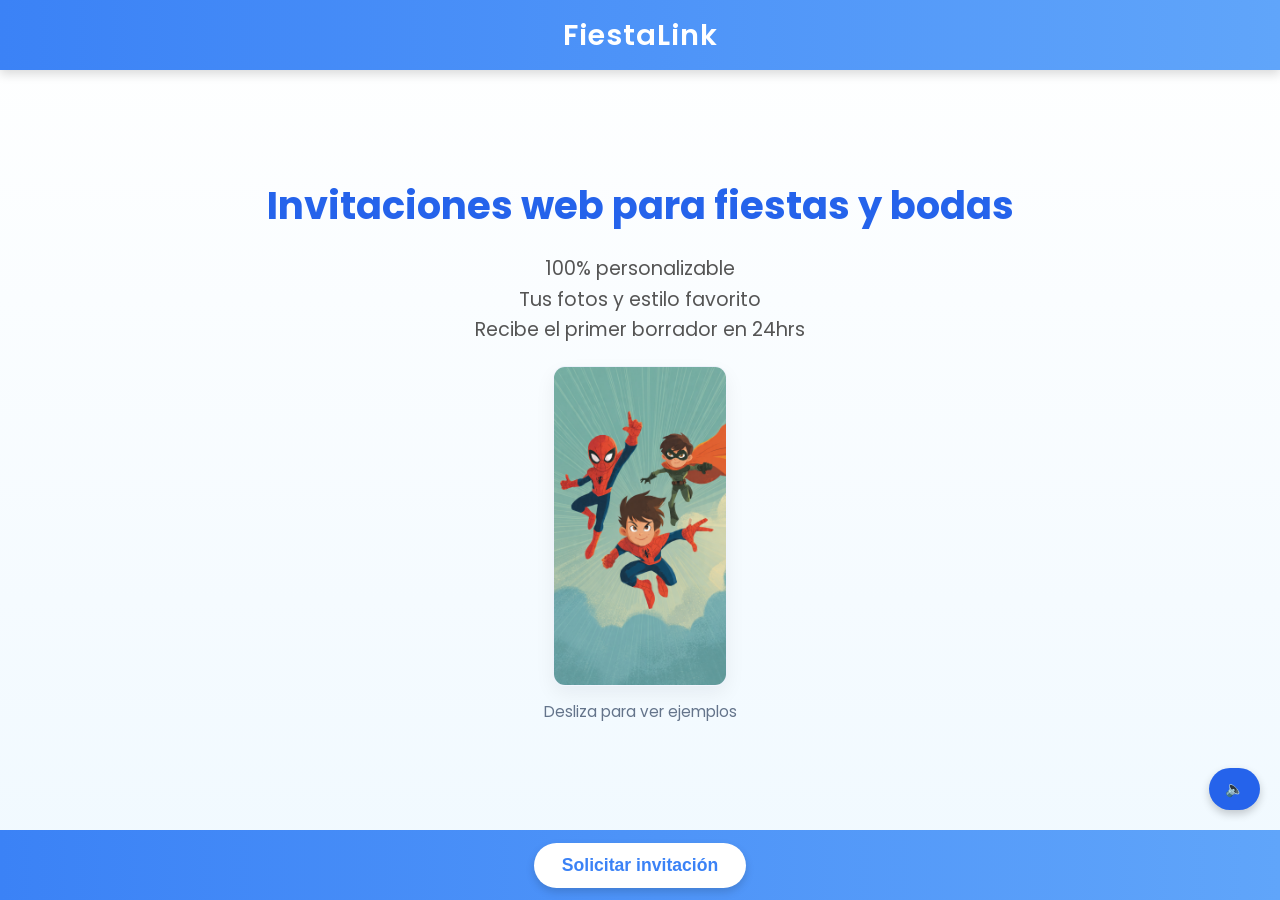
==== index.html @ 4da31e52 "Commit" ====
<!DOCTYPE html>
<html lang="es">
<head>
  <meta charset="UTF-8" />
  <meta name="viewport" content="width=device-width, initial-scale=1.0"/>
  <title>FiestaLink Landing</title>

  <link href="https://fonts.googleapis.com/css2?family=Poppins:wght@400;600;700&display=swap" rel="stylesheet">

  <style>
    * { margin: 0; padding: 0; box-sizing: border-box; }

    body, html {
      height: 100%;
      font-family: 'Poppins', Arial, sans-serif;
      overflow: hidden;
      color: #333;
      background: linear-gradient(to bottom, #fff, #f0f9ff);
    }

    header {
      position: fixed;
      top: 0;
      left: 0;
      width: 100%;
      height: 70px;
      background: linear-gradient(90deg, #3b82f6, #60a5fa);
      color: white;
      display: flex;
      align-items: center;
      justify-content: center;
      font-size: 1.8rem;
      font-weight: 600;
      z-index: 1000;
      box-shadow: 0 4px 10px rgba(0,0,0,0.15);
      letter-spacing: 1px;
    }

    footer {
      position: fixed;
      bottom: 0;
      left: 0;
      width: 100%;
      height: 70px;
      background: linear-gradient(90deg, #3b82f6, #60a5fa);
      display: flex;
      align-items: center;
      justify-content: center;
      z-index: 1000;
    }

    footer button {
      padding: 12px 28px;
      font-size: 1.1rem;
      background: white;
      color: #3b82f6;
      border: none;
      border-radius: 30px;
      cursor: pointer;
      font-weight: 600;
      transition: all 0.3s ease;
      box-shadow: 0 4px 8px rgba(0,0,0,0.15);
    }

    footer button:hover {
      background-color: #e0f2fe;
      transform: scale(1.05);
    }

    main {
      position: absolute;
      top: 70px;
      bottom: 70px;
      left: 0;
      right: 0;
      overflow-y: scroll;
      scroll-snap-type: y mandatory;
      scroll-behavior: smooth;
      -webkit-overflow-scrolling: touch;
    }

    section {
      scroll-snap-align: start;
      min-height: calc(100vh - 140px);
      display: flex;
      flex-direction: column;
      justify-content: center;
      align-items: center;
      text-align: center;
      padding: 10px 20px; /* ⬅️ solo horizontal */
    }

    section h2 {
      font-size: 2.4rem;
      margin-bottom: 20px;
      color: #2563eb;
      font-weight: 700;
    }

    section p {
      font-size: 1.2rem;
      max-width: 650px;
      line-height: 1.6;
      color: #555;
    }

    .discount {
      background: linear-gradient(135deg, #dbeafe, #bfdbfe);
      border-radius: 15px;
      padding: 50px 30px;
      margin-top: 30px;
      font-size: 1.4rem;
      font-weight: bold;
      color: #1e40af;
      box-shadow: 0 6px 12px rgba(0,0,0,0.1);
      animation: pulse 2s infinite;
    }

    @keyframes pulse {
      0% { transform: scale(1); }
      50% { transform: scale(1.03); }
      100% { transform: scale(1); }
    }

    /* Contenedor de ejemplo (imagen + links) */
    .example {
      margin-top: 20px;
      display: flex;
      flex-direction: column;
      align-items: center;
      gap: 14px;
    }

    .example .image-wrap {
      width: min(520px, 90%);
      height: 320px;
      border-radius: 12px;
      overflow: hidden;
      background: linear-gradient(180deg, #ffffff, #f8fafc);
      display: flex;
      align-items: center;
      justify-content: center;
      box-shadow: 0 8px 20px rgba(16,24,40,0.06);
      border: 1px solid rgba(37,99,235,0.06);
    }

    .example img {
      width: 100%;
      height: 100%;
      object-fit: cover;
      display: block;
    }

    .example .links {
      display: flex;
      gap: 12px;
      flex-wrap: wrap;
      justify-content: center;
    }

    .example .links a {
      display: inline-block;
      padding: 10px 16px;
      background: #2563eb;
      color: white;
      text-decoration: none;
      border-radius: 999px;
      font-weight: 600;
      transition: transform .18s ease, background-color .18s ease;
      box-shadow: 0 6px 12px rgba(37,99,235,0.12);
    }

    .example .links a:hover {
      transform: translateY(-3px);
      background: #1e40af;
    }

    /* Botón de música */
    #music-toggle {
      position: fixed;
      bottom: 90px;
      right: 20px;
      background: #2563eb;
      color: white;
      border: none;
      border-radius: 999px;
      padding: 12px 16px;
      cursor: pointer;
      font-size: 0.95rem;
      z-index: 2000;
      box-shadow: 0 4px 8px rgba(0,0,0,0.2);
    }

    .image-wrap {
      position: relative;
    }

    .image-wrap img {
      position: absolute;
      top: 0;
      left: 0;
      width: 100%;
      height: 100%;
      object-fit: cover;
      transition: transform 0.6s ease-in-out;
    }

    .image-wrap img.enter {
      transform: translateX(100%);
    }

    .image-wrap img.active {
      transform: translateX(0);
    }

    .image-wrap img.exit {
      transform: translateX(-100%);
    }
    .modal {
      position: fixed;
      inset: 0;
      background: rgba(0,0,0,0.5);
      display: flex;
      align-items: center;
      justify-content: center;
      z-index: 3000;
    }

    .modal.hidden {
      display: none;
    }

    .modal-content {
      background: white;
      padding: 30px 24px;
      border-radius: 16px;
      width: min(90%, 360px);
      box-shadow: 0 10px 30px rgba(0,0,0,0.2);
      text-align: center;
      animation: fadeUp .25s ease;
    }

    .modal-content h3 {
      margin-bottom: 20px;
      color: #2563eb;
    }

    .modal-content label {
      display: block;
      margin-bottom: 8px;
      font-weight: 600;
    }

    .modal-content select {
      width: 100%;
      padding: 10px;
      border-radius: 8px;
      border: 1px solid #cbd5e1;
      font-size: 1rem;
    }

    .modal-actions {
      margin-top: 24px;
      display: flex;
      gap: 10px;
      justify-content: center;
    }

    .modal-actions button {
      padding: 10px 16px;
      border-radius: 999px;
      border: none;
      cursor: pointer;
      font-weight: 600;
    }

    #send-whatsapp {
      background: linear-gradient(90deg, #2563eb, #3b82f6);
      color: white;
      box-shadow: 0 6px 12px rgba(37,99,235,0.25);
      transition: transform .2s ease, box-shadow .2s ease;
    }

    #send-whatsapp:hover {
      transform: translateY(-2px);
      box-shadow: 0 10px 20px rgba(37,99,235,0.35);
    }
    .modal-note {
      font-size: 0.9rem;
      color: #64748b;
      margin-bottom: 18px;
    }

    .modal-actions .cancel {
      background: #e5e7eb;
    }

    @keyframes fadeUp {
      from { opacity: 0; transform: translateY(10px); }
      to { opacity: 1; transform: translateY(0); }
    }


    @media (max-width: 600px) {
      .example .image-wrap { height: 220px; }
      section h2 { font-size: 1.8rem; }
    }

    #swipe-hint {
      display: flex;
      flex-direction: column;
      align-items: center;
      gap: 8px;
      font-size: 0.95rem;
      color: #64748b;
      opacity: 1;
      transition: opacity 0.4s ease, transform 0.4s ease;
      animation: swipePulse 1.6s infinite;
    }

    #swipe-hint img {
      width: 46px;
      opacity: 0.85;
    }

    #swipe-hint.hide {
      opacity: 0;
      transform: translateY(-10px);
      pointer-events: none;
    }

    @keyframes swipePulse {
      0% { transform: translateY(0); }
      50% { transform: translateY(6px); }
      100% { transform: translateY(0); }
    }


  </style>
</head>

<body>

  <header>FiestaLink</header>

  <main>
    <section class="example-section" id="section-inicial" data-music="music.mp3">
      <h2>Invitaciones web para fiestas y bodas</h2>
      <p>100% personalizable<br>Tus fotos y estilo favorito<br>Recibe el primer borrador en 24hrs</p>

      <div class="example" data-images="kid2n.jpeg, boda1n.jpeg, baby5n.jpeg, kid8.jpeg">
        <div class="image-wrap">
          <img src="kid8.jpeg" alt="Ejemplo invitación fiesta" />
        </div>

        <div id="swipe-hint">
          <span>Desliza para ver ejemplos</span>
        </div>

      </div>
    </section>

    <!-- Sección: Fiesta (ejemplos) -->
    <section class="example-section" id="section-fiesta" data-music="music_kids.mp3">
      <h2>Fiesta Infantil o fiesta temática</h2>

      <div class="example" data-images="kid1n.jpeg,kid2n.jpeg,kid3n.jpeg,kid8.jpeg">
        <div class="image-wrap">
          <img src="kid1n.jpeg" alt="Ejemplo invitación fiesta" />
        </div>

        <div class="links">
          <a href="#ejemplo-fiesta-infantil" title="Fiesta infantil">Fiesta infantil</a>
          <a href="#ejemplo-fiesta-tematica" title="Fiesta temática">Fiesta temática</a>
        </div>
      </div>
    </section>

    <!-- Sección: Baby Shower (ejemplos) -->
    <section class="example-section" id="section-baby" data-music="music_baby.mp3">
      <h2>Baby Shower o Bautizo</h2>

      <div class="example" data-images="bautizo1n.jpeg,bautizo2n.jpeg,baby6n.jpeg, baby5n.jpeg">
        <div class="image-wrap">
          <img src="bautizo1n.jpeg" alt="Ejemplo invitación baby shower" />
        </div>

        <div class="links">
          <a href="#ejemplo-baby-shower" title="Baby Shower">Baby Shower</a>
          <a href="#ejemplo-bautizo" title="Bautizo">Bautizo</a>
        </div>
      </div>
    </section>

    <!-- Sección: Boda (ejemplos) -->
    <section class="example-section" id="section-boda" data-music="music_boda.mp3">
      <h2>Boda</h2>

      <div class="example" data-images="boda1n.jpeg,boda2n.jpeg, boda3n.jpeg">
        <div class="image-wrap">
          <img src="boda1n.jpeg" alt="Ejemplo invitación boda" />
        </div>

        <div class="links">
          <a href="#ejemplo-boda-1" title="Ejemplo 1">Ejemplo 1</a>
          <a href="#ejemplo-boda-2" title="Ejemplo 2">Ejemplo 2</a>
        </div>
      </div>
    
      <!-- Modal formulario -->
      <div id="invite-modal" class="modal hidden">
        <div class="modal-content">
          <h3>Solicitar invitación</h3>
          <p class="modal-note">
            (Se abrirá WhatsApp para enviar su solicitud)
          </p>

          <label for="invite-type">Tipo de invitación</label>
          <select id="invite-type" required>
            <option value="" disabled selected>Selecciona una opción</option>
            <option>Fiesta infantil</option>
            <option>Reunión temática</option>
            <option>Baby shower</option>
            <option>Bautizo</option>
            <option>Boda</option>
          </select>

          <div class="modal-actions">
            <button id="send-whatsapp">Enviar solicitud</button>
            <button class="cancel">Cancelar</button>
          </div>
        </div>
      </div>
    </section>

    <section data-music="music.mp3">
      <p>Fiesta o evento: $249 MXN</p>
      <p>Boda: $399 MXN</p>
      <div class="discount">¡$150 de descuento en la compra de 3!</div>
    </section>
  </main>

  <footer>
    <button>Solicitar invitación</button>
  </footer>

  <!-- Música (un solo elemento que cambia de fuente según sección) -->
  <audio id="bg-music" loop preload="auto">
    <source src="music.mp3" type="audio/mpeg">
  </audio>

  <button id="music-toggle" aria-pressed="false">🔈</button>

  <script>
    const music = document.getElementById('bg-music');
    const toggle = document.getElementById('music-toggle');
    const main = document.querySelector('main');
    const sections = document.querySelectorAll('section[data-music]');

    let isPlaying = false;
    let currentTrack = '';

    music.volume = 0.3;

    // Play / Pause manual
    toggle.addEventListener('click', () => {
      if (!isPlaying) {
        music.play().catch(() => {});
        isPlaying = true;
        toggle.textContent = '🔊';
      } else {
        music.pause();
        isPlaying = false;
        toggle.textContent = '🔈';
      }
    });

    // Detectar sección visible al hacer scroll
    main.addEventListener('scroll', () => {
      sections.forEach(section => {
        const rect = section.getBoundingClientRect();
        const mainRect = main.getBoundingClientRect();

        // Si la sección ocupa el centro de la pantalla
        const sectionCenter = rect.top + rect.height / 2;
        const mainCenter = mainRect.top + mainRect.height / 2;

        if (Math.abs(sectionCenter - mainCenter) < rect.height / 2) {
          const newTrack = section.dataset.music;

          if (newTrack && newTrack !== currentTrack) {
            currentTrack = newTrack;
            music.src = newTrack;
            music.load();

            if (isPlaying) {
              music.play().catch(() => {});
            }
          }
        }
      });
    });

  let startedOnce = false;

  function startMusicOnFirstScroll() {
    if (!startedOnce) {
      music.play().catch(() => {});
      isPlaying = true;
      toggle.textContent = '🔊';
      startedOnce = true;
      main.removeEventListener('scroll', startMusicOnFirstScroll);
    }
  }

  main.addEventListener('scroll', startMusicOnFirstScroll);

  // --- Rotación de imágenes con slide hacia la izquierda ---
  const exampleBlocks = document.querySelectorAll('.example');

  exampleBlocks.forEach(block => {
    const wrap = block.querySelector('.image-wrap');
    const imagesAttr = block.dataset.images;

    if (!wrap || !imagesAttr) return;

    const images = imagesAttr
      .split(',')
      .map(i => i.trim())
      .filter(Boolean);

    if (images.length <= 1) return;

    let index = 0;

    let currentImg = wrap.querySelector('img');

    if (!currentImg) return;

    currentImg.src = images[0];
    currentImg.classList.add('active');

    setInterval(() => {
      const nextIndex = (index + 1) % images.length;
      const nextImg = document.createElement('img');
      nextImg.src = images[nextIndex];
      nextImg.classList.add('enter');

      wrap.appendChild(nextImg);

      // Forzar reflow para que la animación funcione
      nextImg.offsetWidth;

      currentImg.classList.add('exit');
      nextImg.classList.remove('enter');
      nextImg.classList.add('active');

      // Limpiar imagen anterior
      setTimeout(() => {
        currentImg.remove();
        currentImg = nextImg;
        index = nextIndex;
      }, 600);

    }, 1800);
  });

  let unlocked = false;

  function unlockAudio() {
    if (unlocked) return;

    music.play().then(() => {
      music.pause();
      unlocked = true;
      console.log('Audio desbloqueado');
    }).catch(() => {});

    document.removeEventListener('click', unlockAudio);
    document.removeEventListener('touchstart', unlockAudio);
  }

  document.addEventListener('click', unlockAudio);
  document.addEventListener('touchstart', unlockAudio);


  const inviteBtn = document.querySelector('footer button');
  const modal = document.getElementById('invite-modal');
  const cancelBtn = modal.querySelector('.cancel');
  const sendBtn = document.getElementById('send-whatsapp');
  const select = document.getElementById('invite-type');

  inviteBtn.addEventListener('click', () => {
    modal.classList.remove('hidden');
  });

  cancelBtn.addEventListener('click', () => {
    modal.classList.add('hidden');
  });

  sendBtn.addEventListener('click', () => {
    const value = select.value;
    if (!value) {
      alert('Selecciona un tipo de invitación');
      return;
    }

    // Apagar música antes de salir
    music.pause();
    music.currentTime = 0;
    isPlaying = false;
    toggle.textContent = '🔈';

    const message = `FiestaLink, me interesa invitación web para ${value}`;
    const url = `https://wa.me/5549250538?text=${encodeURIComponent(message)}`;

    window.open(url, '_blank');
  });

    const swipeHint = document.getElementById('swipe-hint');
    let swipeHidden = false;

    main.addEventListener('scroll', () => {
      if (!swipeHidden && main.scrollTop > 10) {
        swipeHint.classList.add('hide');
        swipeHidden = true;
      }
    });


  </script>
</body>
</html>
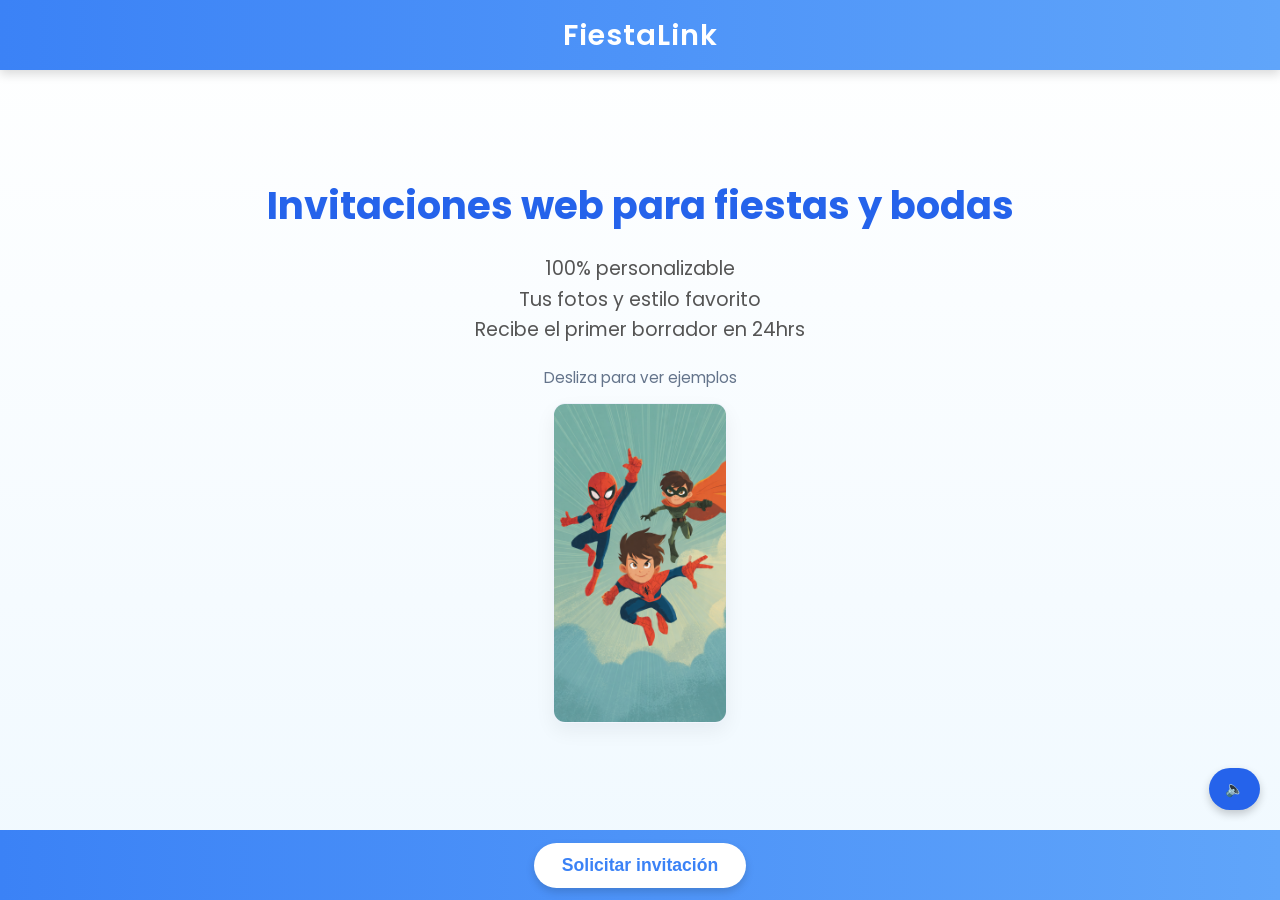
==== commit 75cfeed3: "Commit" ====
--- a/index.html
+++ b/index.html
@@ -335,6 +335,10 @@
       100% { transform: translateY(0); }
     }
 
+    .example {
+      position: relative;
+    }
+
 
   </style>
 </head>
@@ -349,14 +353,12 @@
       <p>100% personalizable<br>Tus fotos y estilo favorito<br>Recibe el primer borrador en 24hrs</p>
 
       <div class="example" data-images="kid2n.jpeg, boda1n.jpeg, baby5n.jpeg, kid8.jpeg">
+        <div id="swipe-hint">
+          <span>Desliza para ver ejemplos</span>
+        </div>
         <div class="image-wrap">
           <img src="kid8.jpeg" alt="Ejemplo invitación fiesta" />
         </div>
-
-        <div id="swipe-hint">
-          <span>Desliza para ver ejemplos</span>
-        </div>
-
       </div>
     </section>
 
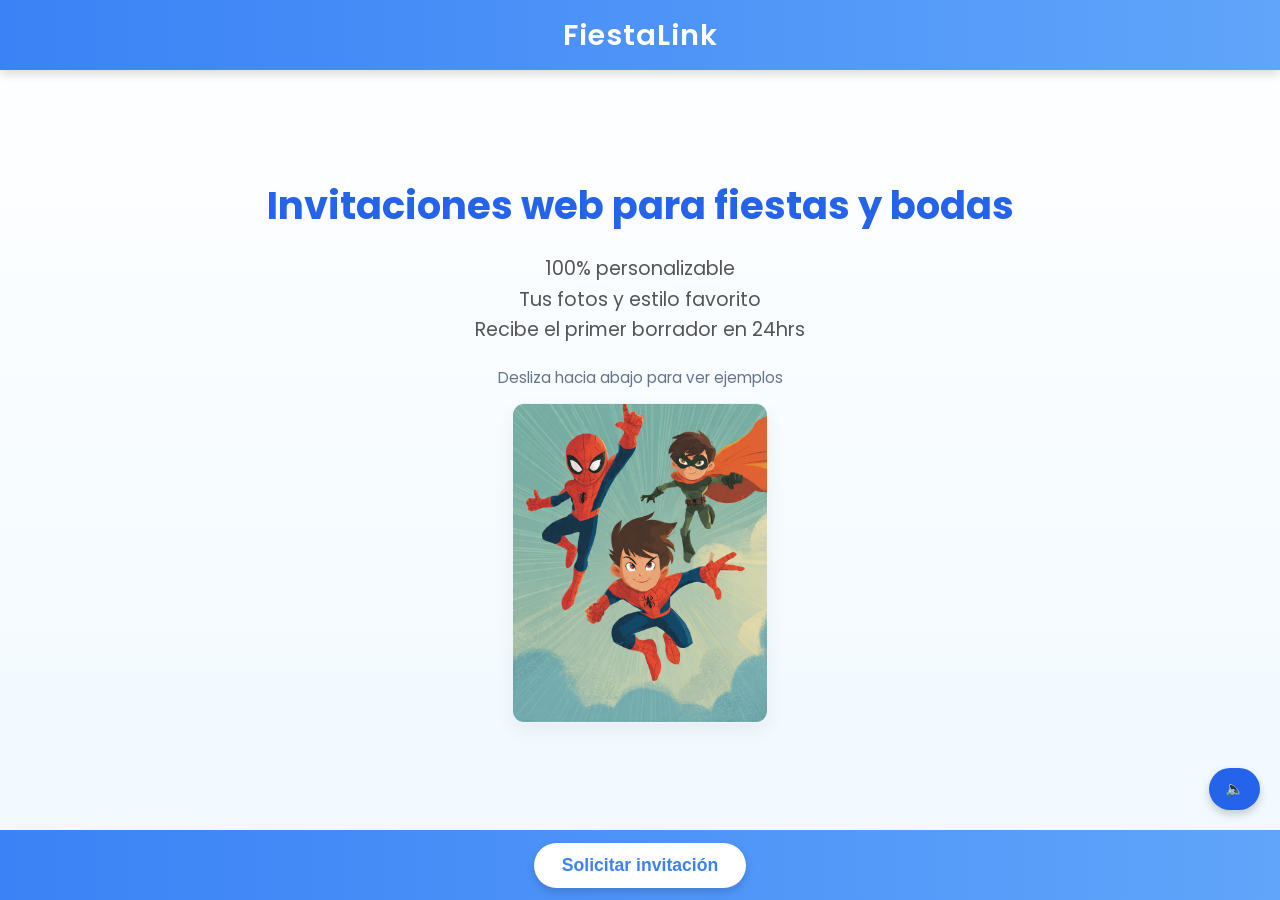
==== commit 5a8bb394: "Commit" ====
--- a/index.html
+++ b/index.html
@@ -354,7 +354,7 @@
 
       <div class="example" data-images="kid2n.jpeg, boda1n.jpeg, baby5n.jpeg, kid8.jpeg">
         <div id="swipe-hint">
-          <span>Desliza para ver ejemplos</span>
+          <span>Desliza hacia abajo para ver ejemplos</span>
         </div>
         <div class="image-wrap">
           <img src="kid8.jpeg" alt="Ejemplo invitación fiesta" />
@@ -623,7 +623,7 @@
     let swipeHidden = false;
 
     main.addEventListener('scroll', () => {
-      if (!swipeHidden && main.scrollTop > 10) {
+      if (!swipeHidden && main.scrollTop > 50) {
         swipeHint.classList.add('hide');
         swipeHidden = true;
       }
